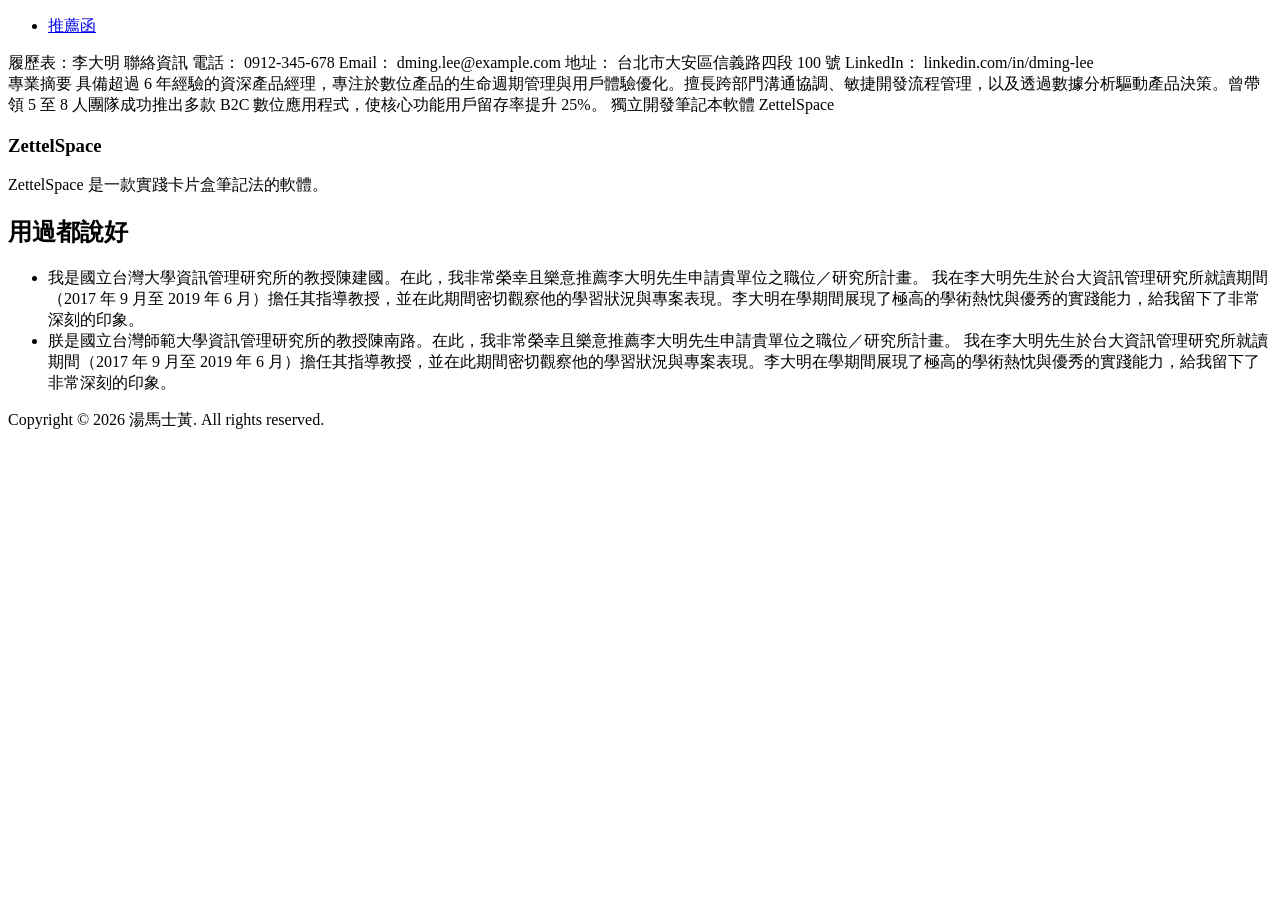
==== index.html @ b6399402 "練習：header, footer" ====
<!doctype html>
<html lang="zh-TW">
  <head>
    <meta charset="UTF-8" />
    <meta name="viewport" content="width=device-width, initial-scale=1.0" />
    <title>湯馬士黃的履歷</title>
  </head>
  <body>
    <header>
      <nav>
        <ul>
          <li>
            <a href="#推薦函">推薦函</a>
          </li>
        </ul>
      </nav>
    </header>
    <article>
      履歷表：李大明 聯絡資訊 電話： 0912-345-678 Email： dming.lee@example.com
      地址： 台北市大安區信義路四段 100 號 LinkedIn： linkedin.com/in/dming-lee

      <section id="經歷">
        專業摘要 具備超過 6
        年經驗的資深產品經理，專注於數位產品的生命週期管理與用戶體驗優化。擅長跨部門溝通協調、敏捷開發流程管理，以及透過數據分析驅動產品決策。曾帶領
        5 至 8 人團隊成功推出多款 B2C 數位應用程式，使核心功能用戶留存率提升
        25%。 獨立開發筆記本軟體 ZettelSpace
        <aside>
          <h3>ZettelSpace</h3>
          <p>ZettelSpace 是一款實踐卡片盒筆記法的軟體。</p>
        </aside>
      </section>

      <section id="推薦函">
        <h2>用過都說好</h2>
        <ul>
          <li>
            <article>
              我是國立台灣大學資訊管理研究所的教授陳建國。在此，我非常榮幸且樂意推薦李大明先生申請貴單位之職位／研究所計畫。
              我在李大明先生於台大資訊管理研究所就讀期間（2017 年 9 月至 2019 年
              6
              月）擔任其指導教授，並在此期間密切觀察他的學習狀況與專案表現。李大明在學期間展現了極高的學術熱忱與優秀的實踐能力，給我留下了非常深刻的印象。
            </article>
          </li>
          <li>
            <article>
              朕是國立台灣師範大學資訊管理研究所的教授陳南路。在此，我非常榮幸且樂意推薦李大明先生申請貴單位之職位／研究所計畫。
              我在李大明先生於台大資訊管理研究所就讀期間（2017 年 9 月至 2019 年
              6
              月）擔任其指導教授，並在此期間密切觀察他的學習狀況與專案表現。李大明在學期間展現了極高的學術熱忱與優秀的實踐能力，給我留下了非常深刻的印象。
            </article>
          </li>
        </ul>
      </section>
    </article>
    <footer>Copyright © 2026 湯馬士黃. All rights reserved.</footer>
  </body>
</html>
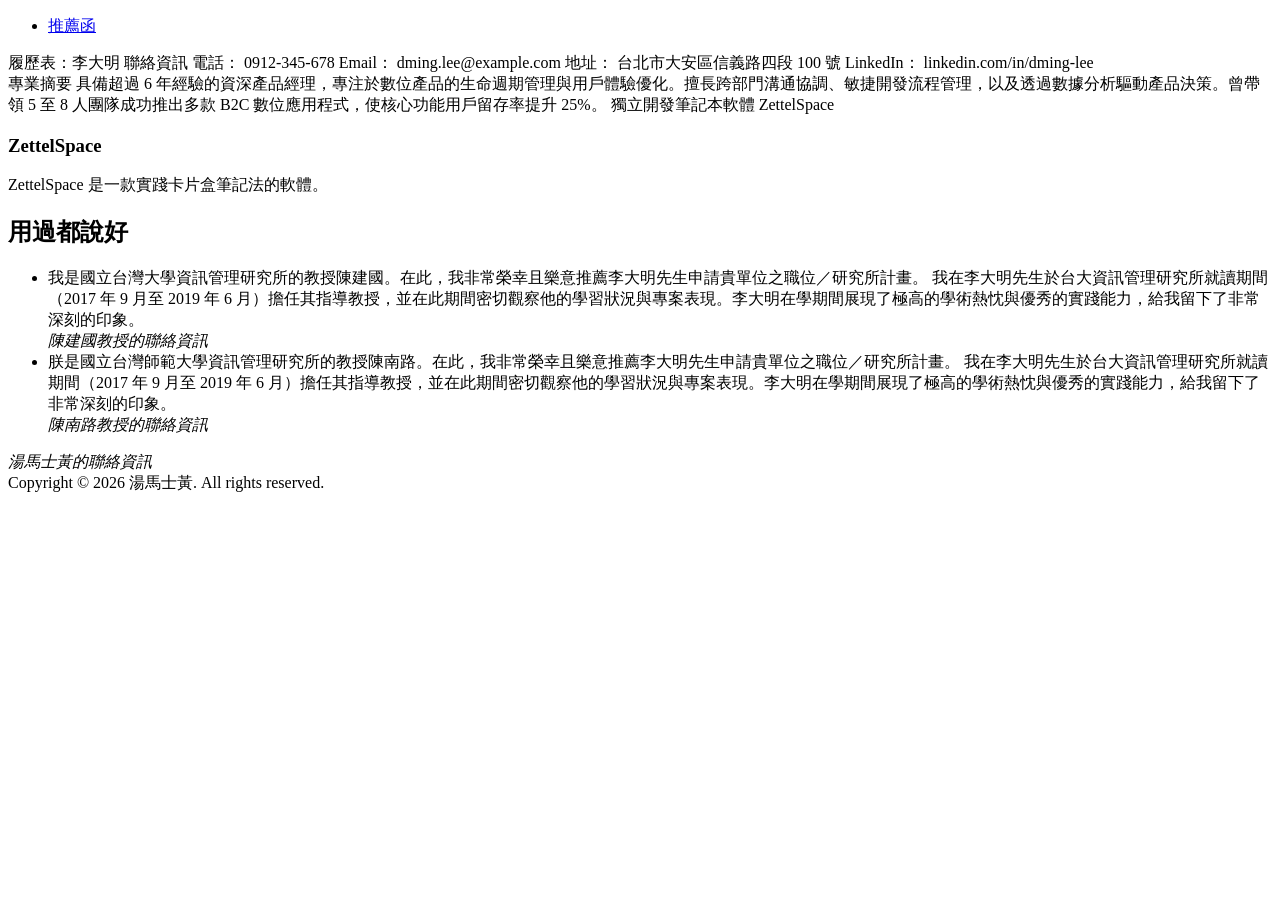
==== commit d7a98839: "練習：address" ====
--- a/index.html
+++ b/index.html
@@ -39,6 +39,7 @@
               我在李大明先生於台大資訊管理研究所就讀期間（2017 年 9 月至 2019 年
               6
               月）擔任其指導教授，並在此期間密切觀察他的學習狀況與專案表現。李大明在學期間展現了極高的學術熱忱與優秀的實踐能力，給我留下了非常深刻的印象。
+              <address>陳建國教授的聯絡資訊</address>
             </article>
           </li>
           <li>
@@ -47,10 +48,12 @@
               我在李大明先生於台大資訊管理研究所就讀期間（2017 年 9 月至 2019 年
               6
               月）擔任其指導教授，並在此期間密切觀察他的學習狀況與專案表現。李大明在學期間展現了極高的學術熱忱與優秀的實踐能力，給我留下了非常深刻的印象。
+              <address>陳南路教授的聯絡資訊</address>
             </article>
           </li>
         </ul>
       </section>
+      <address>湯馬士黃的聯絡資訊</address>
     </article>
     <footer>Copyright © 2026 湯馬士黃. All rights reserved.</footer>
   </body>
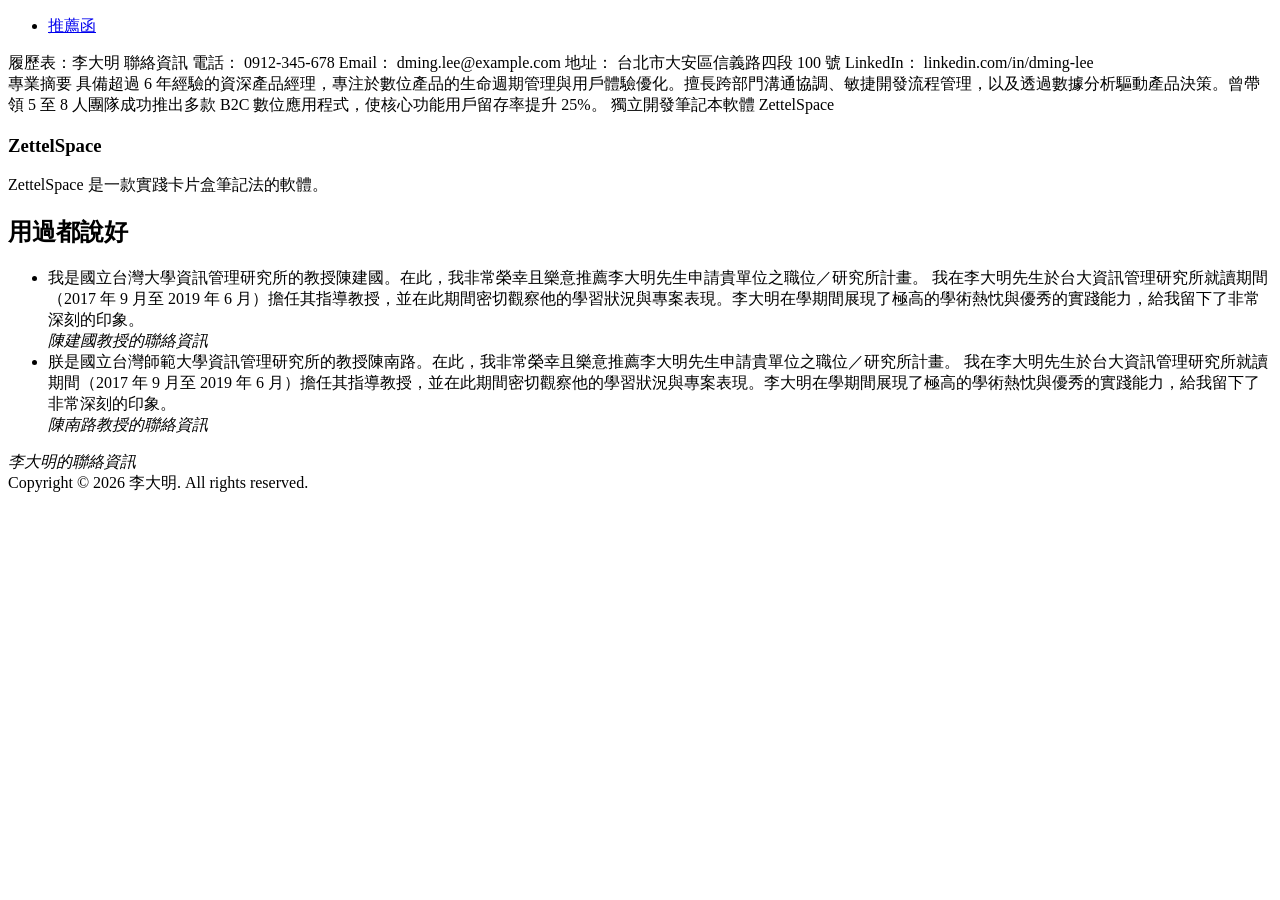
==== commit 4f6a6e3d: "使用 ctrl + d 快捷選取相同的字元" ====
--- a/index.html
+++ b/index.html
@@ -3,7 +3,7 @@
   <head>
     <meta charset="UTF-8" />
     <meta name="viewport" content="width=device-width, initial-scale=1.0" />
-    <title>湯馬士黃的履歷</title>
+    <title>李大明的履歷</title>
   </head>
   <body>
     <header>
@@ -53,8 +53,8 @@
           </li>
         </ul>
       </section>
-      <address>湯馬士黃的聯絡資訊</address>
+      <address>李大明的聯絡資訊</address>
     </article>
-    <footer>Copyright © 2026 湯馬士黃. All rights reserved.</footer>
+    <footer>Copyright © 2026 李大明. All rights reserved.</footer>
   </body>
 </html>
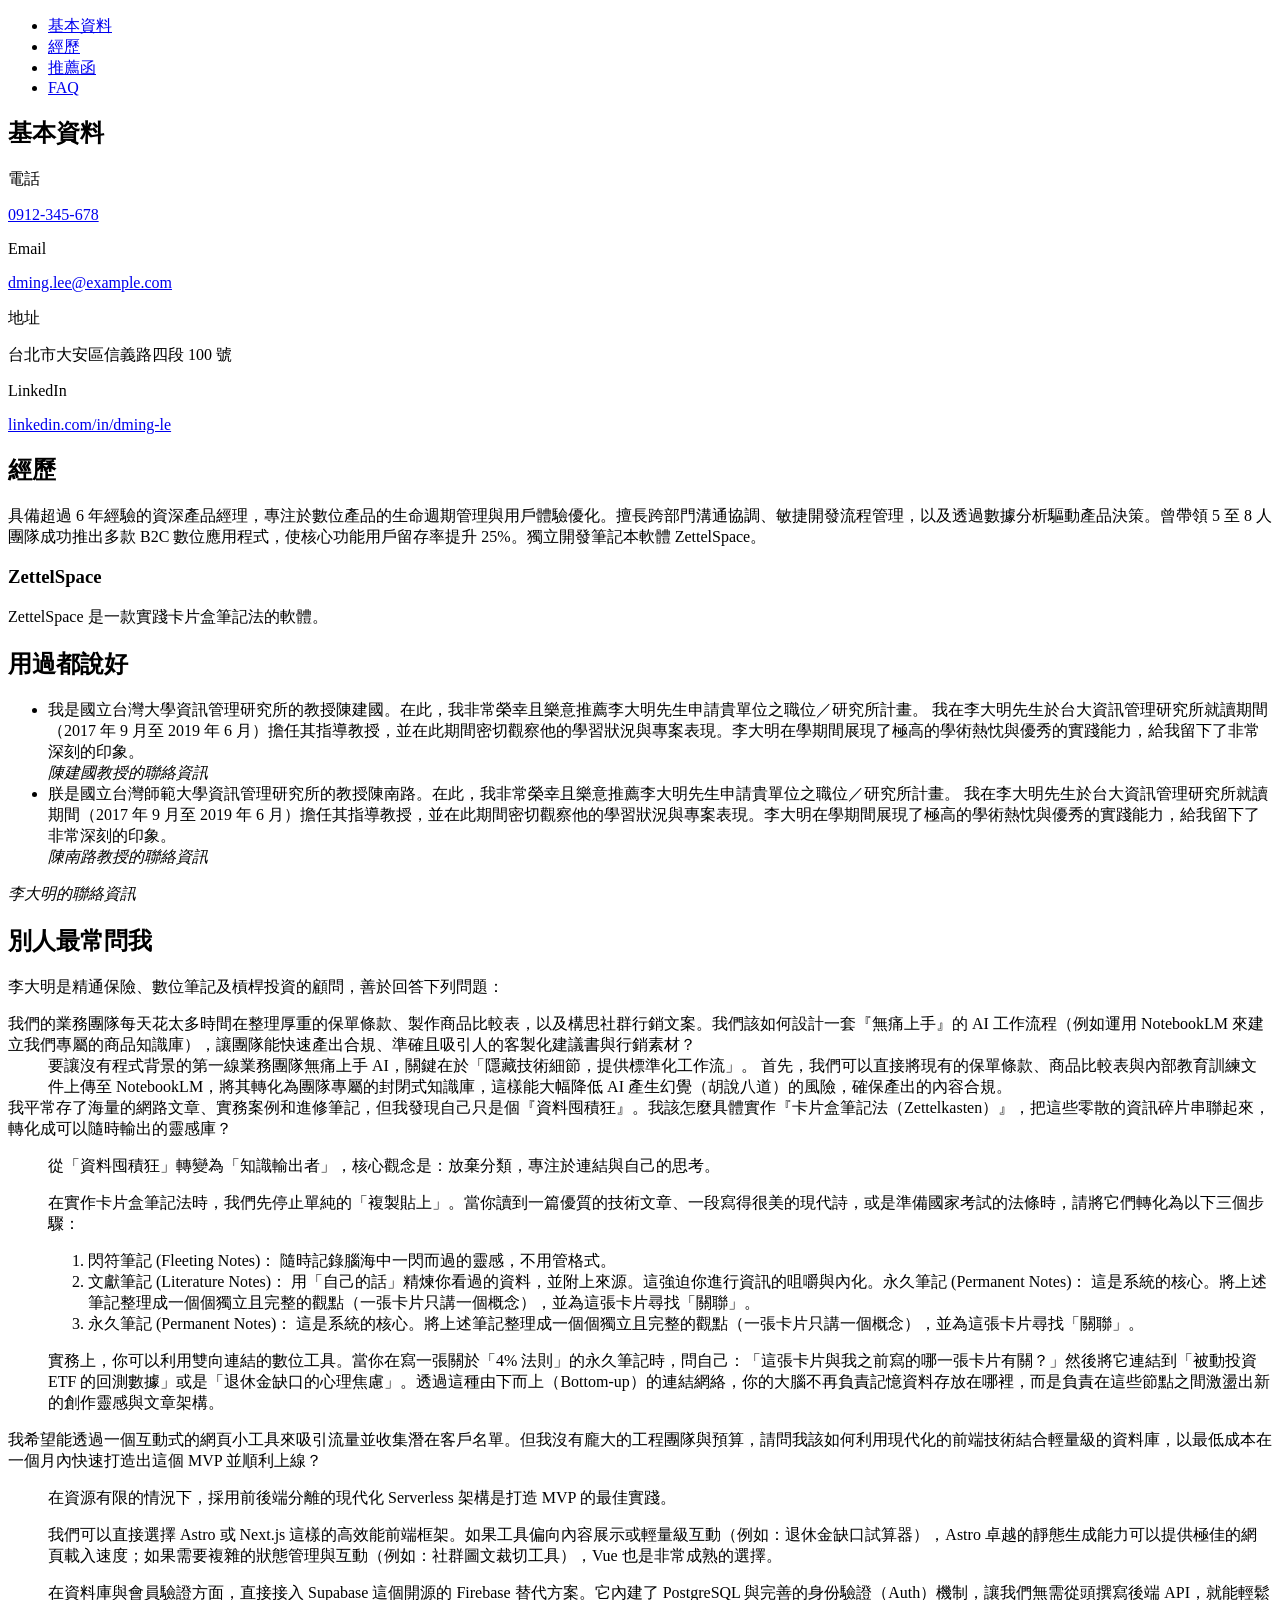
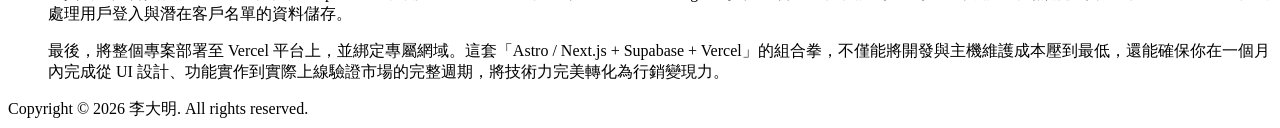
==== commit 7633cdf6: "練習：使用 dl 資料清單，新增 FAQ" ====
--- a/index.html
+++ b/index.html
@@ -10,20 +10,50 @@
       <nav>
         <ul>
           <li>
+            <a href="#基本資料">基本資料</a>
+          </li>
+          <li>
+            <a href="#經歷">經歷</a>
+          </li>
+          <li>
             <a href="#推薦函">推薦函</a>
+          </li>
+          <li>
+            <a href="#FAQ">FAQ</a>
           </li>
         </ul>
       </nav>
     </header>
     <article>
-      履歷表：李大明 聯絡資訊 電話： 0912-345-678 Email： dming.lee@example.com
-      地址： 台北市大安區信義路四段 100 號 LinkedIn： linkedin.com/in/dming-lee
-
+      <section id="基本資料">
+        <h2>基本資料</h2>
+        <dl>
+          <dt>電話</dt>
+          <dl>
+            <a href="tel:+0912-345-678">0912-345-678</a>
+          </dl>
+          <dt>Email</dt>
+          <dl>
+            <a href="mailto:dming.lee@example.com">dming.lee@example.com</a>
+          </dl>
+          <dt>地址</dt>
+          <dl>台北市大安區信義路四段 100 號</dl>
+          <dt>LinkedIn</dt>
+          <dl>
+            <a href="http://linkedin.com/in/dming-le"
+              >linkedin.com/in/dming-le</a
+            >
+          </dl>
+        </dl>
+      </section>
       <section id="經歷">
-        專業摘要 具備超過 6
-        年經驗的資深產品經理，專注於數位產品的生命週期管理與用戶體驗優化。擅長跨部門溝通協調、敏捷開發流程管理，以及透過數據分析驅動產品決策。曾帶領
-        5 至 8 人團隊成功推出多款 B2C 數位應用程式，使核心功能用戶留存率提升
-        25%。 獨立開發筆記本軟體 ZettelSpace
+        <h2>經歷</h2>
+        <p>
+          具備超過 6
+          年經驗的資深產品經理，專注於數位產品的生命週期管理與用戶體驗優化。擅長跨部門溝通協調、敏捷開發流程管理，以及透過數據分析驅動產品決策。曾帶領
+          5 至 8 人團隊成功推出多款 B2C 數位應用程式，使核心功能用戶留存率提升
+          25%。獨立開發筆記本軟體 ZettelSpace。
+        </p>
         <aside>
           <h3>ZettelSpace</h3>
           <p>ZettelSpace 是一款實踐卡片盒筆記法的軟體。</p>
@@ -54,6 +84,86 @@
         </ul>
       </section>
       <address>李大明的聯絡資訊</address>
+      <article id="FAQ">
+        <h2>別人最常問我</h2>
+        <p>李大明是精通保險、數位筆記及槓桿投資的顧問，善於回答下列問題：</p>
+        <dl>
+          <dt>
+            我們的業務團隊每天花太多時間在整理厚重的保單條款、製作商品比較表，以及構思社群行銷文案。我們該如何設計一套『無痛上手』的
+            AI 工作流程（例如運用 NotebookLM
+            來建立我們專屬的商品知識庫），讓團隊能快速產出合規、準確且吸引人的客製化建議書與行銷素材？
+          </dt>
+          <dd>
+            要讓沒有程式背景的第一線業務團隊無痛上手
+            AI，關鍵在於「隱藏技術細節，提供標準化工作流」。
+            首先，我們可以直接將現有的保單條款、商品比較表與內部教育訓練文件上傳至
+            NotebookLM，將其轉化為團隊專屬的封閉式知識庫，這樣能大幅降低 AI
+            產生幻覺（胡說八道）的風險，確保產出的內容合規。
+          </dd>
+          <dt>
+            我平常存了海量的網路文章、實務案例和進修筆記，但我發現自己只是個『資料囤積狂』。我該怎麼具體實作『卡片盒筆記法（Zettelkasten）』，把這些零散的資訊碎片串聯起來，轉化成可以隨時輸出的靈感庫？
+          </dt>
+          <dd>
+            <p>
+              從「資料囤積狂」轉變為「知識輸出者」，核心觀念是：放棄分類，專注於連結與自己的思考。
+            </p>
+            <p>
+              在實作卡片盒筆記法時，我們先停止單純的「複製貼上」。當你讀到一篇優質的技術文章、一段寫得很美的現代詩，或是準備國家考試的法條時，請將它們轉化為以下三個步驟：
+            </p>
+            <ol>
+              <li>
+                閃符筆記 (Fleeting Notes)：
+                隨時記錄腦海中一閃而過的靈感，不用管格式。
+              </li>
+              <li>
+                文獻筆記 (Literature Notes)：
+                用「自己的話」精煉你看過的資料，並附上來源。這強迫你進行資訊的咀嚼與內化。永久筆記
+                (Permanent Notes)：
+                這是系統的核心。將上述筆記整理成一個個獨立且完整的觀點（一張卡片只講一個概念），並為這張卡片尋找「關聯」。
+              </li>
+              <li>
+                永久筆記 (Permanent Notes)：
+                這是系統的核心。將上述筆記整理成一個個獨立且完整的觀點（一張卡片只講一個概念），並為這張卡片尋找「關聯」。
+              </li>
+            </ol>
+            <p>
+              實務上，你可以利用雙向連結的數位工具。當你在寫一張關於「4%
+              法則」的永久筆記時，問自己：「這張卡片與我之前寫的哪一張卡片有關？」然後將它連結到「被動投資
+              ETF
+              的回測數據」或是「退休金缺口的心理焦慮」。透過這種由下而上（Bottom-up）的連結網絡，你的大腦不再負責記憶資料存放在哪裡，而是負責在這些節點之間激盪出新的創作靈感與文章架構。
+            </p>
+          </dd>
+          <dt>
+            我希望能透過一個互動式的網頁小工具來吸引流量並收集潛在客戶名單。但我沒有龐大的工程團隊與預算，請問我該如何利用現代化的前端技術結合輕量級的資料庫，以最低成本在一個月內快速打造出這個
+            MVP 並順利上線？
+          </dt>
+          <dd>
+            <p>
+              在資源有限的情況下，採用前後端分離的現代化 Serverless 架構是打造
+              MVP 的最佳實踐。
+            </p>
+            <p>
+              我們可以直接選擇 Astro 或 Next.js
+              這樣的高效能前端框架。如果工具偏向內容展示或輕量級互動（例如：退休金缺口試算器），Astro
+              卓越的靜態生成能力可以提供極佳的網頁載入速度；如果需要複雜的狀態管理與互動（例如：社群圖文裁切工具），Vue
+              也是非常成熟的選擇。
+            </p>
+            <p>
+              在資料庫與會員驗證方面，直接接入 Supabase 這個開源的 Firebase
+              替代方案。它內建了 PostgreSQL
+              與完善的身份驗證（Auth）機制，讓我們無需從頭撰寫後端
+              API，就能輕鬆處理用戶登入與潛在客戶名單的資料儲存。
+            </p>
+            <p>
+              最後，將整個專案部署至 Vercel 平台上，並綁定專屬網域。這套「Astro
+              / Next.js + Supabase +
+              Vercel」的組合拳，不僅能將開發與主機維護成本壓到最低，還能確保你在一個月內完成從
+              UI
+              設計、功能實作到實際上線驗證市場的完整週期，將技術力完美轉化為行銷變現力。
+            </p>
+          </dd>
+        </dl>
+      </article>
     </article>
     <footer>Copyright © 2026 李大明. All rights reserved.</footer>
   </body>
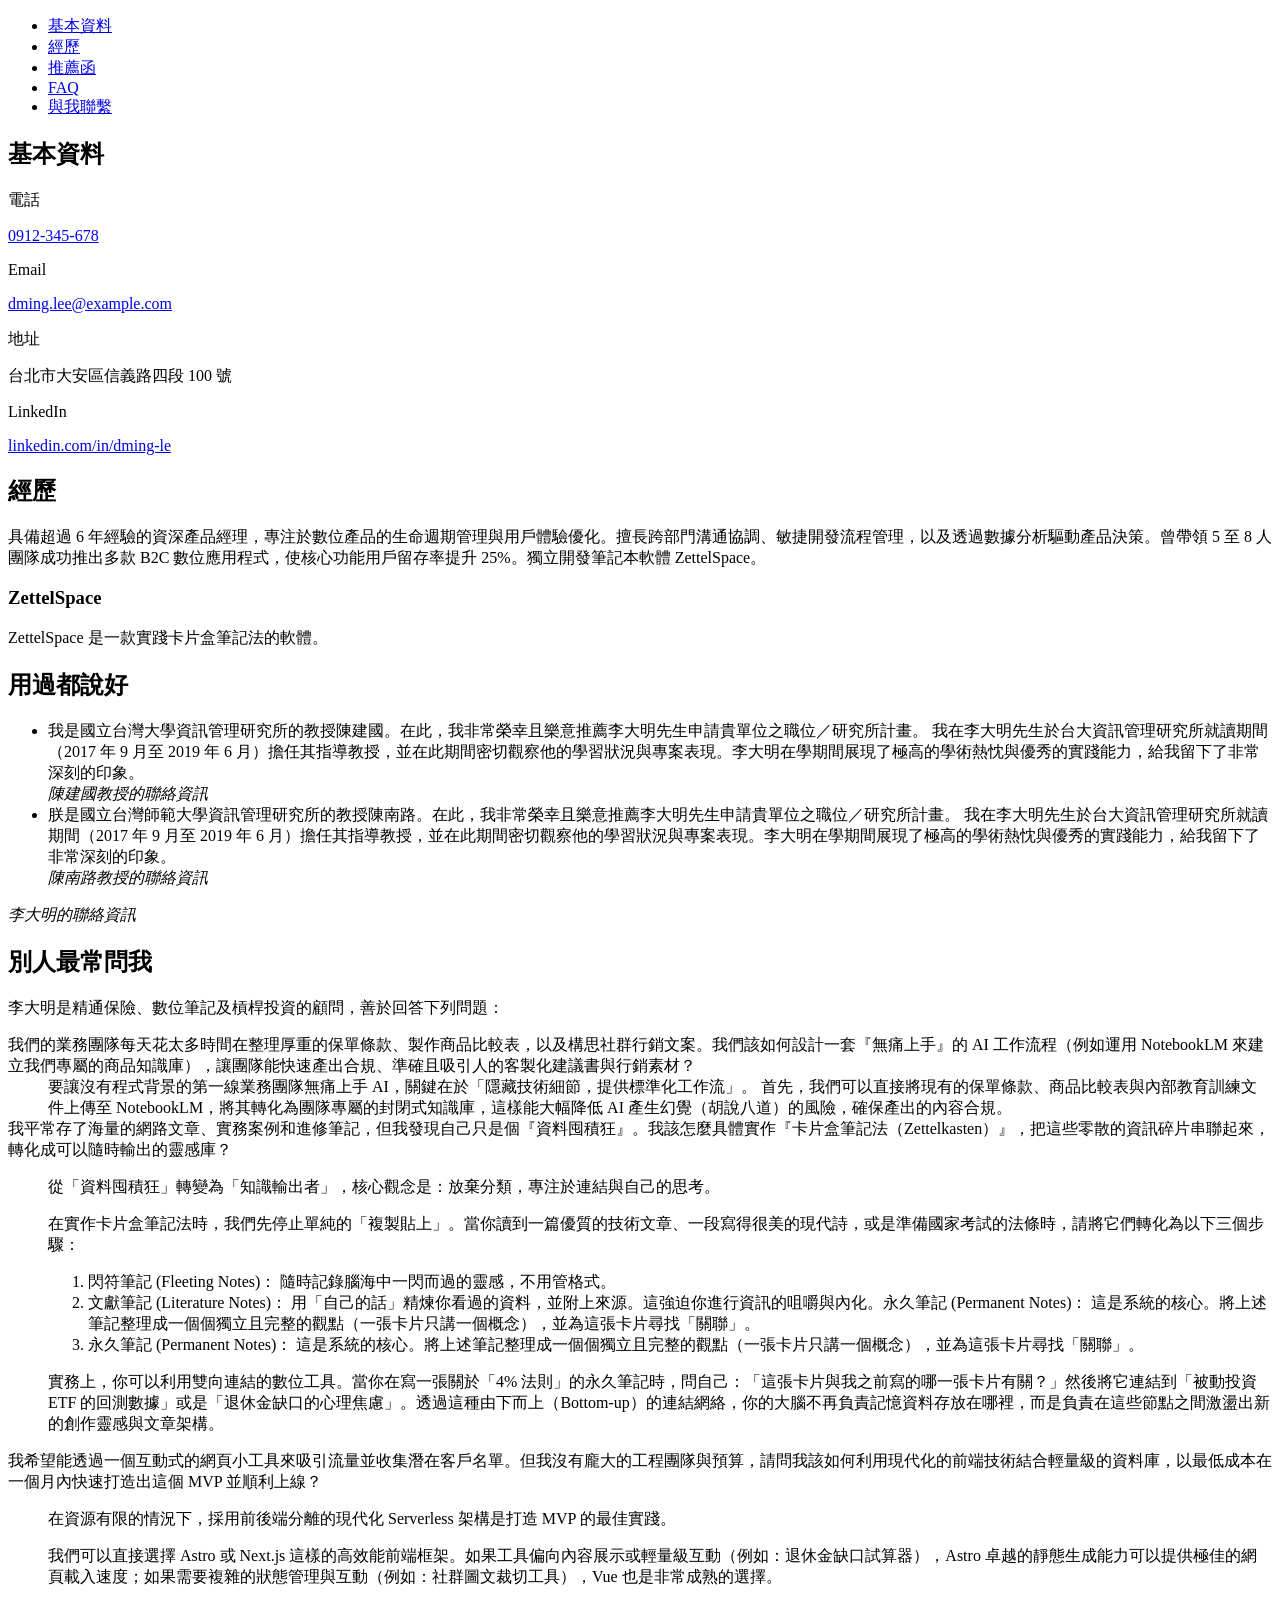
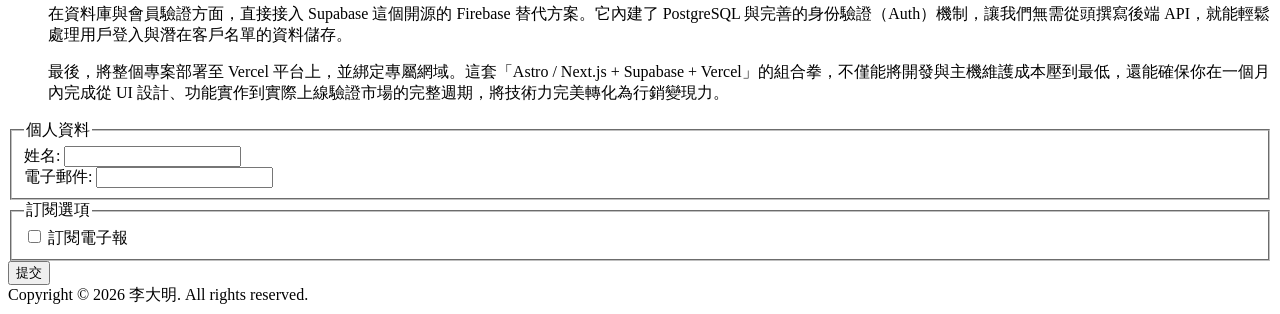
==== commit e31c360a: "練習：與我聯繫(form basic)" ====
--- a/index.html
+++ b/index.html
@@ -20,6 +20,9 @@
           </li>
           <li>
             <a href="#FAQ">FAQ</a>
+          </li>
+          <li>
+            <a href="#與我聯繫">與我聯繫</a>
           </li>
         </ul>
       </nav>
@@ -165,6 +168,29 @@
         </dl>
       </article>
     </article>
+    <sction id="與我聯繫">
+      <form action="/submit-profile" method="post">
+        <fieldset>
+          <legend>個人資料</legend>
+          <label for="name">姓名:</label>
+          <input type="text" id="name" name="user_name2" /><br />
+
+          <label for="email">電子郵件:</label>
+          <input type="email" id="email" name="user_email" />
+        </fieldset>
+        <fieldset>
+          <legend>訂閱選項</legend>
+          <input
+            type="checkbox"
+            id="newsletter"
+            name="newsletter"
+            value="yes"
+          />
+          <label for="newsletter">訂閱電子報</label>
+        </fieldset>
+        <button type="submit">提交</button>
+      </form>
+    </sction>
     <footer>Copyright © 2026 李大明. All rights reserved.</footer>
   </body>
 </html>
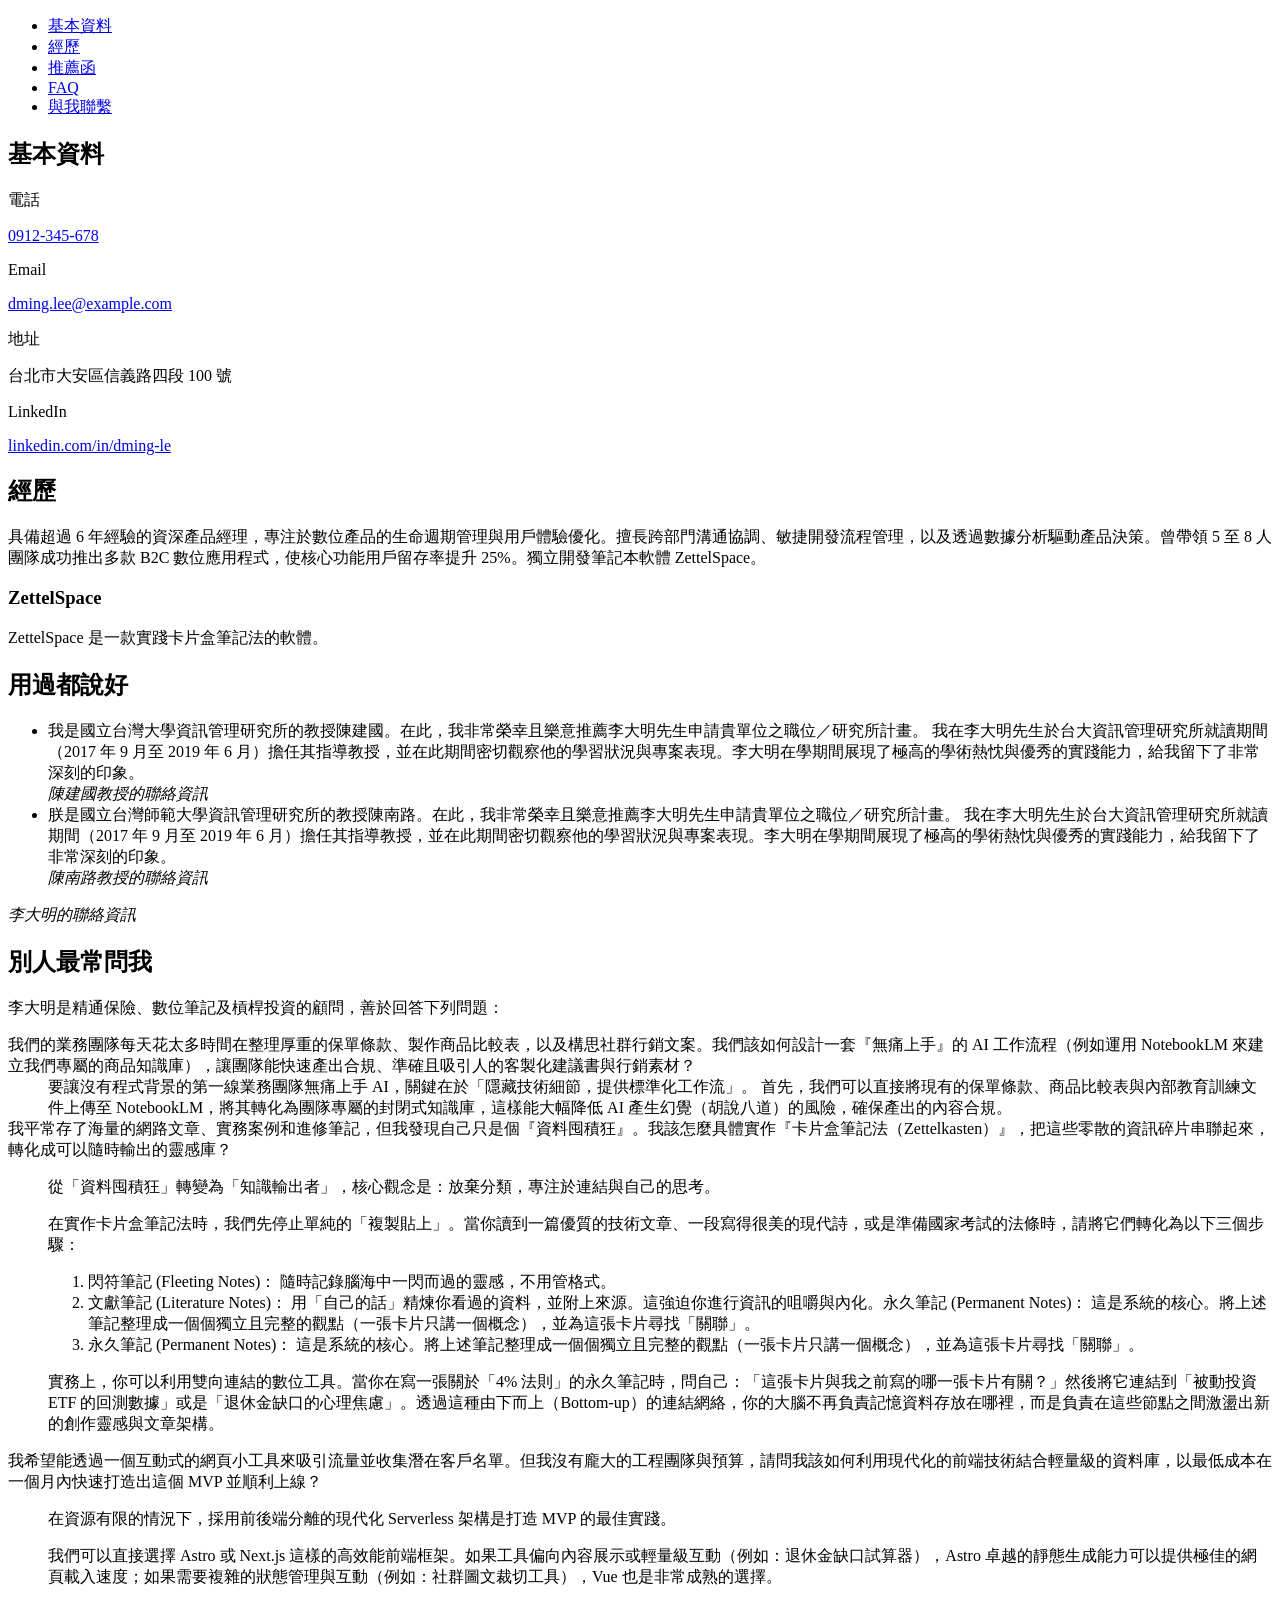
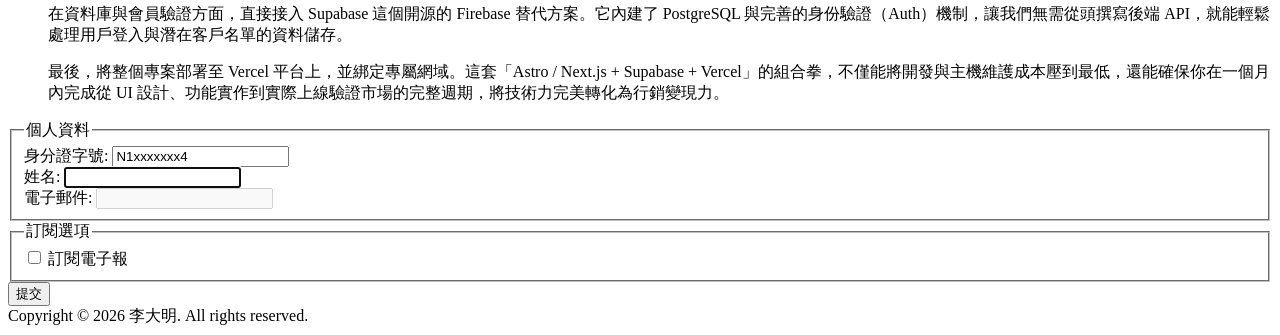
==== commit 42d51878: "新增個人資料表單欄位，包含身分證字號及姓名，並調整電子郵件欄位為禁用狀態" ====
--- a/index.html
+++ b/index.html
@@ -172,11 +172,26 @@
       <form action="/submit-profile" method="post">
         <fieldset>
           <legend>個人資料</legend>
+          <label for="id">身分證字號:</label>
+          <input
+            type="text"
+            id="id"
+            name="id"
+            readonly
+            value="N1xxxxxxx4"
+          /><br />
+
           <label for="name">姓名:</label>
-          <input type="text" id="name" name="user_name2" /><br />
+          <input
+            type="text"
+            id="name"
+            name="user_name2"
+            autofocus
+            required
+          /><br />
 
           <label for="email">電子郵件:</label>
-          <input type="email" id="email" name="user_email" />
+          <input type="email" id="email" name="user_email" disabled />
         </fieldset>
         <fieldset>
           <legend>訂閱選項</legend>
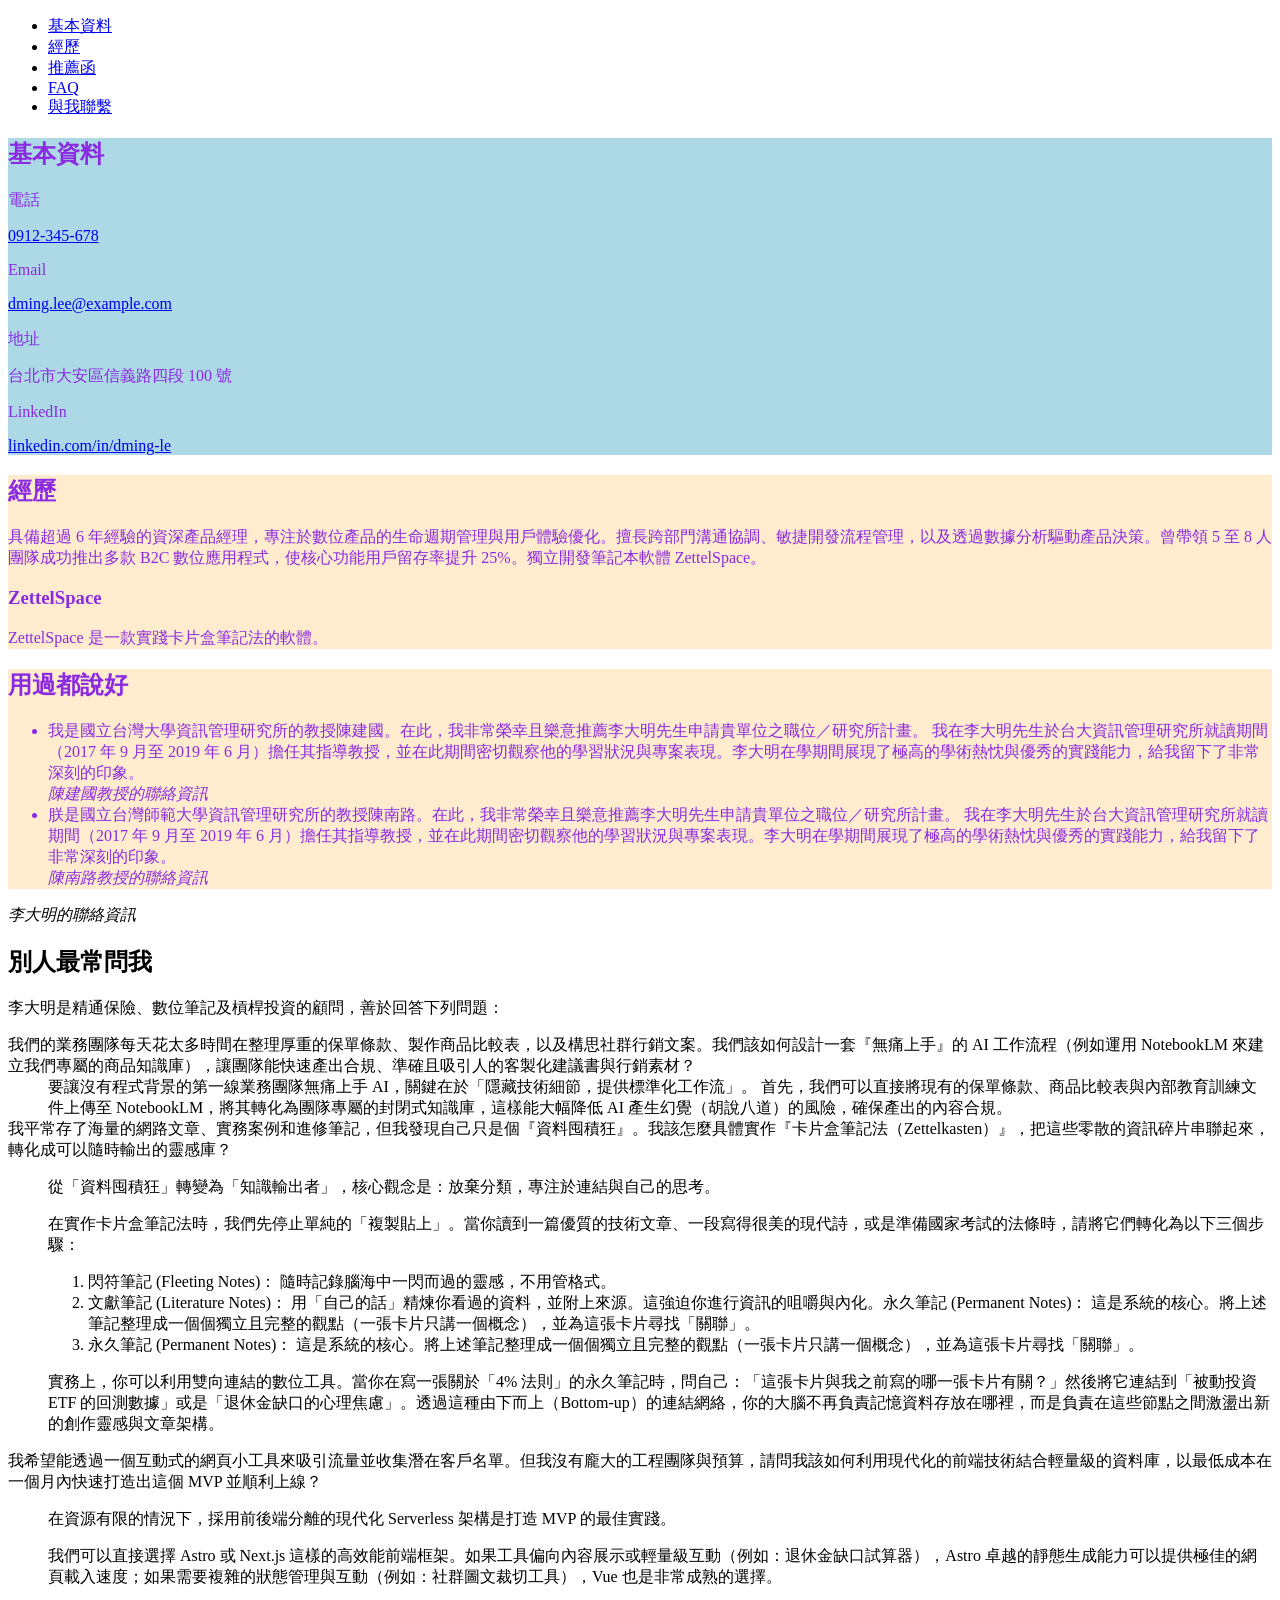
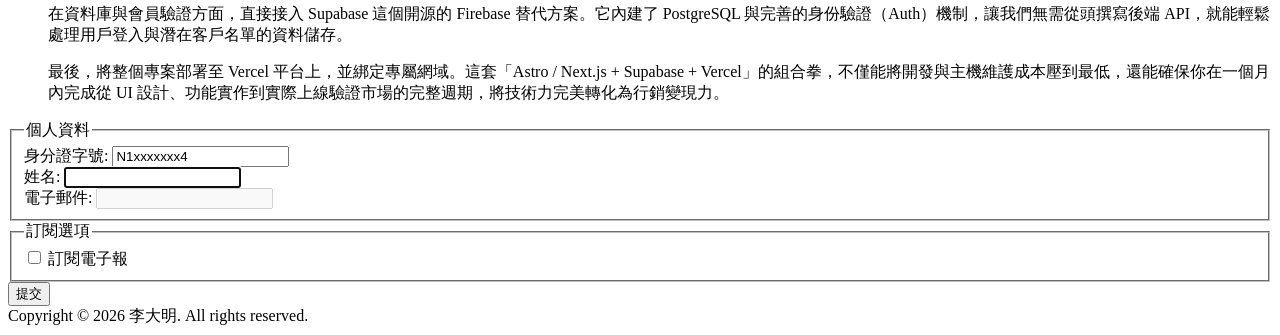
==== commit 025cc28c: "練習： css class" ====
--- a/index.html
+++ b/index.html
@@ -4,6 +4,7 @@
     <meta charset="UTF-8" />
     <meta name="viewport" content="width=device-width, initial-scale=1.0" />
     <title>李大明的履歷</title>
+    <link rel="stylesheet" href="style.css" />
   </head>
   <body>
     <header>
@@ -28,7 +29,7 @@
       </nav>
     </header>
     <article>
-      <section id="基本資料">
+      <section id="基本資料" class="section-info">
         <h2>基本資料</h2>
         <dl>
           <dt>電話</dt>
@@ -207,5 +208,10 @@
       </form>
     </sction>
     <footer>Copyright © 2026 李大明. All rights reserved.</footer>
+    <!-- <style>
+      * {
+        color: red;
+      }
+    </style> -->
   </body>
 </html>
--- a/style.css
+++ b/style.css
@@ -0,0 +1,8 @@
+section {
+  background-color: blanchedalmond;
+  color: blueviolet;
+}
+
+.section-info {
+  background-color: lightblue;
+}
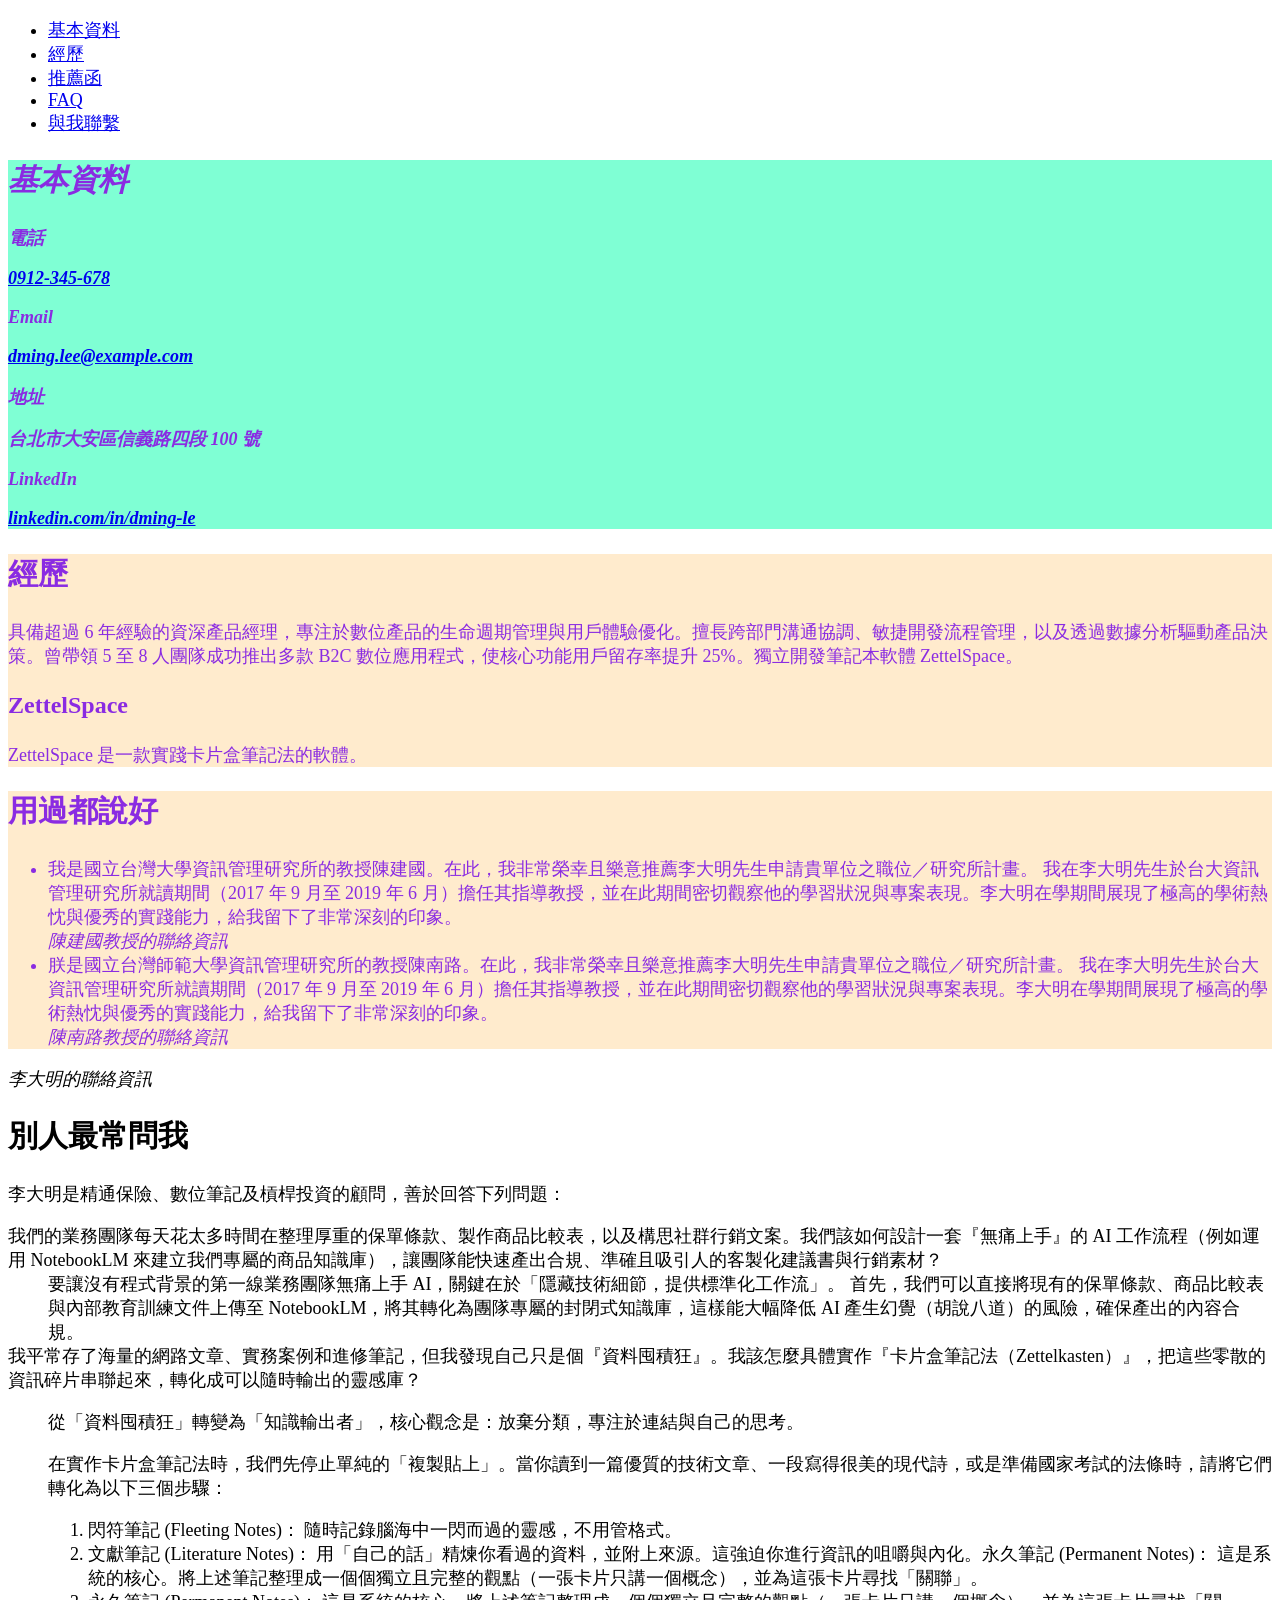
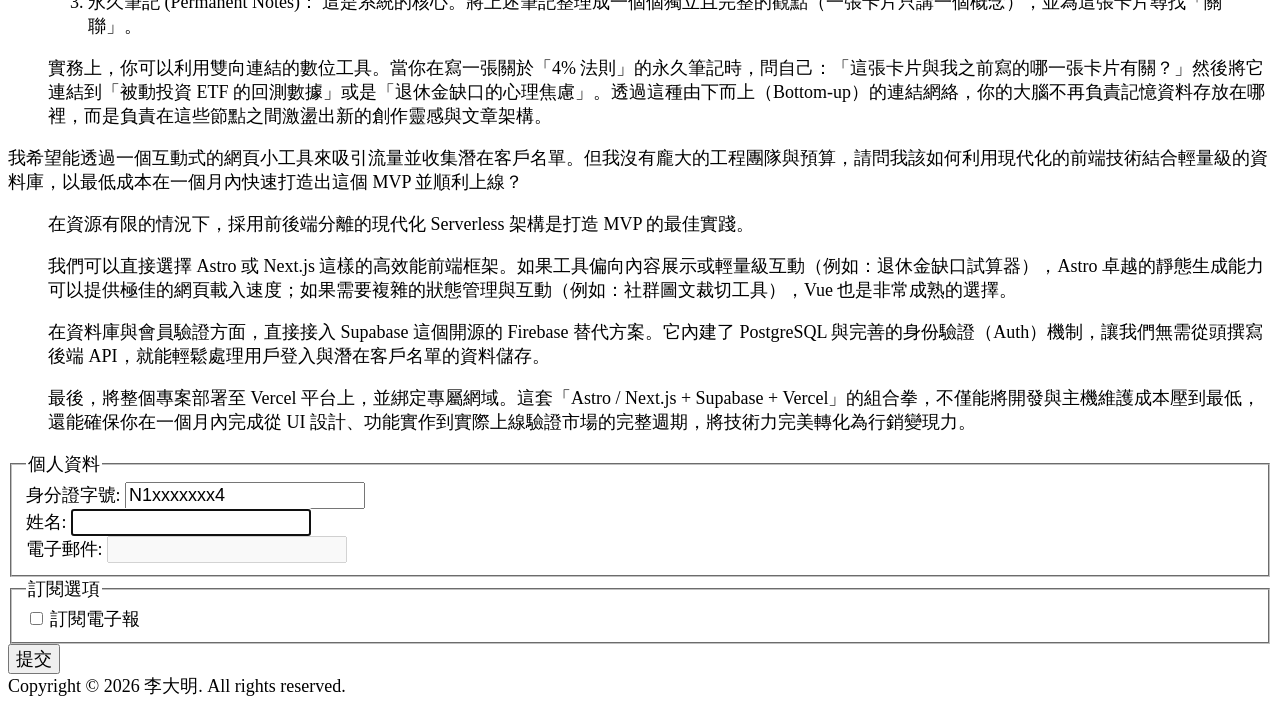
==== commit fe14e145: "練習: js getElementById" ====
--- a/index.html
+++ b/index.html
@@ -7,7 +7,7 @@
     <link rel="stylesheet" href="style.css" />
   </head>
   <body>
-    <header>
+    <header id="header">
       <nav>
         <ul>
           <li>
@@ -213,5 +213,9 @@
         color: red;
       }
     </style> -->
+    <script>
+      // document.getElementById("header");
+      console.log("抓 id header 元素", document.getElementById("header"));
+    </script>
   </body>
 </html>
--- a/style.css
+++ b/style.css
@@ -1,3 +1,11 @@
+* {
+  font-size: 18px;
+}
+
+#基本資料 {
+  background-color: aquamarine;
+}
+
 section {
   background-color: blanchedalmond;
   color: blueviolet;
@@ -5,4 +13,30 @@
 
 .section-info {
   background-color: lightblue;
+  font-weight: bold;
+  font-style: italic;
 }
+
+h1 {
+  font-size: 36px;
+}
+
+h2 {
+  font-size: 30px;
+}
+
+h3 {
+  font-size: 24px;
+}
+
+.mt-10 {
+  margin-top: 10px;
+}
+
+/* .section {
+  margin-top: 10px;
+}
+
+.pargrah {
+  margin-top: 10px;
+} */
